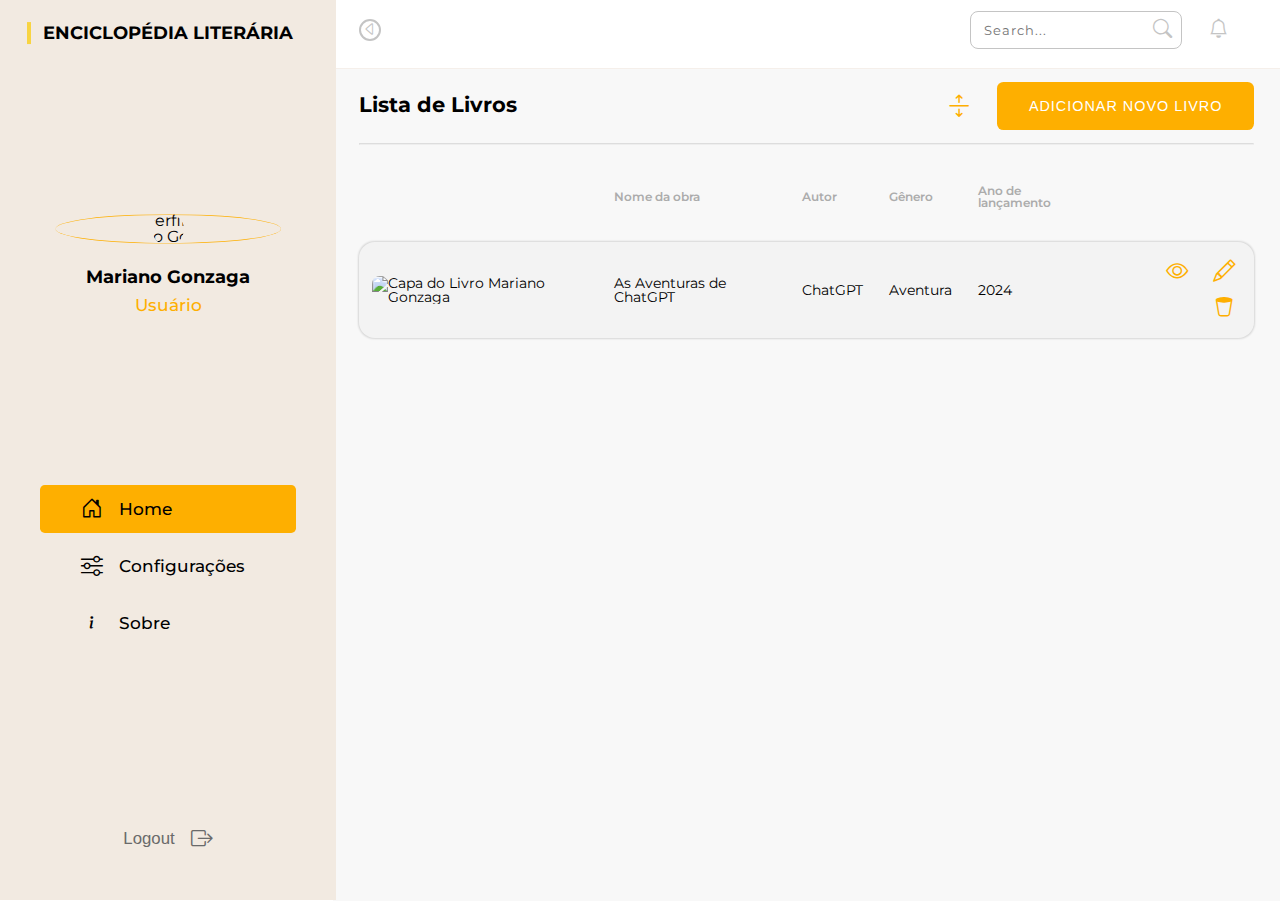
==== index.html @ db69aeaf "Update Index" ====
<!DOCTYPE html>
<html lang="en">

<head>
    <meta charset="UTF-8">
    <meta name="viewport" content="width=device-width, initial-scale=1.0">
    <title>Enciclopédia literária</title>
    <link rel="stylesheet" href="css/reset.css">
    <link rel="stylesheet" href="css/style.css">
    <link rel="stylesheet" href="https://cdn.jsdelivr.net/npm/bootstrap-icons@1.11.3/font/bootstrap-icons.min.css">
</head>

<body>
    <div class="container">
        <header>
            <button class="caret-left"><i class="bi bi-caret-left"></i></button>
            <form action="" class="form-search">
                <input type="search" name="search" id="search" placeholder="Search...">
                <button type="submit"><i class="bi bi-search"></i></button>
            </form>
            <button class="bell"><i class="bi bi-bell"></i></button>
        </header>
        <main>
            <div class="container">
                <h2>Lista de Livros</h2>
                <button><i class="bi bi-arrows-expand"></i></button>
                <button class="add-new-libre">Adicionar Novo Livro</button>
            </div>
            <hr>
            <table>
                <thead>
                    <tr>
                        <th></th>
                        <th>Nome da obra</th>
                        <th>Autor</th>
                        <th>Gênero</th>
                        <th>Ano de lançamento</th>
                        <th></th>
                    </tr>
                </thead>
                <tbody>
                    <tr>
                        <td>
                            <img src="https://images.pexels.com/photos/2379004/pexels-photo-2379004.jpeg?auto=compress&cs=tinysrgb&w=1260&h=750&dpr=2"
                            alt="Capa do Livro Mariano Gonzaga"></td>
                        <td>As Aventuras de ChatGPT</td>
                        <td>ChatGPT</td>
                        <td>Aventura</td>
                        <td>2024</td>
                        <td>
                            <div class="group-buttons">
                                <button class="view"><i class="bi bi-eye"></i></button>
                                <button class="edit"><i class="bi bi-pencil"></i></button>
                                <button class="delete"><i class="bi bi-trash2"></i></button>
                            </div>
                        </td>
                    </tr>
                </tbody>
            </table>
        </main>
    </div>
    <aside>
        <h1 class="logo">Enciclopédia literária</h1>
        <figure class="profile">
            <div class="container-img">
                <img src="https://images.pexels.com/photos/2379004/pexels-photo-2379004.jpeg?auto=compress&cs=tinysrgb&w=1260&h=750&dpr=2"
                    alt="Foto de Perfil do Usuário Mariano Gonzaga">
            </div>
            <figcaption>
                <h3>Mariano Gonzaga</h3>
                <p><strong>Usuário</strong></p>
            </figcaption>
        </figure>
        <nav>
            <ul class="navbar">
                <li class="nav-item">
                    <a href="#" class="nav-link active">
                        <i class="bi bi-house-door"></i>
                        <span>Home</span>
                    </a>
                </li>
                <li class="nav-item">
                    <a href="#" class="nav-link">
                        <i class="bi bi-sliders"></i>
                        <span>Configurações</span>
                    </a>
                </li>
                <li class="nav-item">
                    <a href="#" class="nav-link">
                        <i class="bi bi-info"></i>
                        <span>Sobre</span>
                    </a>
                </li>
            </ul>
        </nav>
        <button class="logout">
            <span>Logout</span>
            <i class="bi bi-box-arrow-right"></i>
        </button>
    </aside>
</body>

</html>
---- css/style.css ----
@import url('https://fonts.googleapis.com/css2?family=Montserrat:ital,wght@0,100..900;1,100..900&display=swap');

:root {
    --primary-color: #F2EAE1;
    --secondary-color: #FEAF00;
    --tertiary-color: #F8D442;
    --white-color: #fff;
    --text-color: #000000;
    --text-secondary-color: #C4C4C4;
    --text-tertiary-color: #ACACAC;
    --font-montserrat: "Montserrat", sans-serif;
}

body {
    font-family: var(--font-montserrat);
    user-select: none;
}

/* ASIDE */

aside {
    position: fixed;
    top: 0;
    left: 0;
    bottom: 0;
    display: flex;
    flex-direction: column;
    justify-content: space-between;
    align-items: center;
    background-color: var(--primary-color);
    max-width: 16rem;
    padding: 2.5rem;
    padding-top: 1.5rem;

}

aside .logo {
    position: relative;
    text-transform: uppercase;
    font-weight: bold;
    color: var(--text-color);
    font-size: 1.14rem;
}

aside .logo::before {
    content: "";
    position: absolute;
    top: 50%;
    left: -1rem;
    display: block;
    width: 0.25rem;
    height: 120%;
    background-color: var(--tertiary-color);
    transform: translateY(-50%);
}

aside .profile {
    display: flex;
    flex-direction: column;
    justify-content: space-between;
    align-items: center;
    text-align: center;
}

aside .profile img {
    clip-path: circle(); 
    object-fit: cover; 
    width: 10rem;  
    height: 10rem;
}

aside .profile .container-img {
    position: relative;
    cursor: pointer;
}

aside .profile .container-img::before {
    content: "";
    position: absolute;
    top: 50%;
    left: 50%;
    width: 110%;  
    height: 110%;  
    transform: translate(-50%, -50%) scale(80%);
    border-radius: 50%;
    border: 0.09375rem solid var(--secondary-color);
    border-left: none;
    border-right: none;
    transition: all .35s ease-in;
}

aside .profile .container-img::after {
    opacity: 0;
    content: "";
    position: absolute;
    top: 50%;
    left: 50%;
    width: 120%;  
    height: 120%;  
    transform: translate(-50%, -50%);
    border-radius: 50%;
    border: 3px solid var(--secondary-color);
    border-top: none;
    border-bottom: none;
    transition: all .41s ease-in;
}

aside .profile .container-img:hover::before { 
    transform: translate(-50%, -50%) rotate(-360deg) scale(100%);
}

aside .profile .container-img:hover::after { 
    opacity: 1;
    transform: translate(-50%, -50%) rotate(720deg) scale(113%);
}

aside .profile h3 {
    font-weight: bold;
    color: var(--text-color);
    font-size: 1.14rem;
    margin: 1.4rem 0 0.7rem 0;
}

aside .profile p strong {
    font-weight: 500;
    color: var(--secondary-color);    
    font-size: 1.05rem;
}

aside nav {
    width: 100%;
}

aside .navbar {
    display: flex;
    flex-direction: column;
    justify-content: space-between;      
    gap: 0.6rem;  
}

aside .navbar .nav-link {
    position: relative;
    display: flex;
    align-items: center;
    gap: 1rem;
    padding: 0.8rem 2.55rem;
    border-radius: 0.3rem;
    font-size: 1.05rem;
    text-decoration: none;
    color: var(--text-color);
    font-weight: 500;
    transition: all .3s ease-in;
}

aside .navbar .nav-link:hover, aside .navbar .nav-link.active {
    background-color: var(--secondary-color);
}

aside .navbar .nav-link:hover::after {    
    content: "";
    position: absolute;
    top: 50%;
    right: 0;
    width: 0.1rem;  
    height: 100%;  
    transform: translateY(-50%);
    border-radius: 0.8rem;
    background-color: var(--text-color);
}

aside .navbar .nav-link i {
    font-size: 1.35rem;
}

aside button.logout {
    background-color: transparent;
    display: flex;
    align-items: center;
    gap: 1rem;
    font-size: 1.05rem;
    color: #6a6a6a;
    font-weight: 500;
    border: none;    
    transition: all .3s;
    cursor: pointer;
    padding: 0.5rem 1rem;
}

aside button.logout:hover {  
    transform: scale();
    color: var(--text-color);
}

aside button.logout i {
    font-size: 1.35rem;
}

/* HEADER */

.container {
    margin-left: 20.84rem;
}

header {
    height: 3.75rem;
    display: flex;
    justify-content: flex-end;
    align-items: center;
    padding: 0 1.6rem;
    margin-bottom: 0.5rem;
}

header button {
    color: var(--text-secondary-color);
    background-color: transparent;
    font-weight: bold;
    font-size: 1.2rem;
    border: none;
    cursor: pointer;    
    transition: all .3s;
}

header button.caret-left {
    margin-right: auto;    
    font-size: 1rem;
    height: 1.375rem;
    width: 1.375rem;
    border-radius: 50%;
    display: flex;
    justify-content: center;
    align-items: center;
    border: 0.15rem solid var(--text-secondary-color);
}

header button.bell {
    margin: 0 1.3rem;
}

header button:hover {
    color: var(--text-color);
    border-color: var(--text-color);
}

header .form-search {
    position: relative;
}

header .form-search input {
    border: 0.05rem solid var(--text-secondary-color);
    color: var(--text-secondary-color);
    padding: 0.6rem 0.8rem;
    border-radius: 0.5rem;
    letter-spacing: 0.0625rem;
    font-family: var(--font-montserrat);
    outline: none;
    transition: all .3s;
}

header .form-search input:focus {
    box-shadow: #00000025 0 0 8px;
}

header .form-search button {
    position: absolute;
    top: 50%;
    right: 0.6rem;
    transform: translateY(-50%);
    background-color: var(--white-color);
    padding: 0;
    padding-left: 0.8rem;
}

/* MAIN */

main {
    background-color: #F8F8F8;    
    padding: 0 1.6rem;
    height: calc(100vh - 4.25rem);
    border-top: 0.0625rem #f2eae1a5 solid;
}

main .container {
    display: flex;
    justify-content: flex-end;
    align-items: center;
    margin: 0;
    padding: 0.8rem 0;
    gap: 1rem;
}

main h2 {
    font-size: 1.3rem;
    font-weight: bold;
    margin-right: auto;
}

main button {
    color: var(--secondary-color);    
    background-color: transparent;
    font-weight: bolder;
    font-size: 1.4rem;
    border: none;
    cursor: pointer;    
    transition: all .3s;
}

main button .bi-arrows-expand {
    height: 2rem;
    width: 2rem;    
    border-radius: 50%;
    display: flex;
    justify-content: center;
    align-items: center;    
    transition: all .2s ease-in;
}

main button.add-new-libre {
    font-weight: 500;
    color: var(--white-color);
    text-transform: uppercase;
    background-color: var(--secondary-color);
    letter-spacing: 0.0625rem;
    font-size: 0.9rem;
    padding: 1rem 2rem;
    border-radius: 0.4rem;    
}

main button.add-new-libre:hover {
    color: var(--text-color);    
}

main button .bi-arrows-expand:hover {
    color: var(--white-color);     
    background-color: var(--secondary-color);
}

main hr {
    border-color: #c4c4c430;
    margin-top: 0;
}

main table {
    width: 100%;
    text-align: left;
    border-collapse: separate;
    border-spacing: 0 1.25rem;
}

main table th, main table td {
    padding: 0.8rem;    
    vertical-align: middle;    
}

main table th {
    font-weight: 600;
    font-size: 0.75rem;
    color: var(--text-tertiary-color);
}

main table td {
    margin-bottom: 2rem;
    font-weight: normal;
    font-size: 0.875rem;
    color: var(--text-color);
    background-color: #d0d0d021;
}

main table tbody tr {
    position: relative;
    z-index: 0;

}

main table tbody tr::after {
    content: "";
    position: absolute;
    top: 0;
    left: 0;
    bottom: 0;
    right: 0;
    z-index: -1;
    border-radius: 1rem;
    background-color: transparent; 
    box-shadow: 0 0 2px 0.5px #00000022;
}

main table td:first-child {
    border-radius: 1rem 0 0 1rem;
}

main table td:last-child {
    border-radius: 0 1rem 1rem 0 ;
}

main table td img {
    width: 4.0625rem;
    object-fit: cover;  
    height: 3.4375rem;
    border-radius: 0.5rem;
}

main table .group-buttons {
    text-align: right;
}

main table .group-buttons button {
    cursor: pointer; 
    margin-left: 0.5rem;
    color: var(--secondary-color);
    background-color: transparent;
    font-weight: bolder;
    font-size: 1.4rem;
    border: none;    
    height: 2.2rem;
    width: 2.2rem;    
    border-radius: 50%;
}

main table .group-buttons button:hover {
    color: var(--white-color);     
    background-color: var(--secondary-color);
    box-shadow: 0 0 1px #00000032;
}
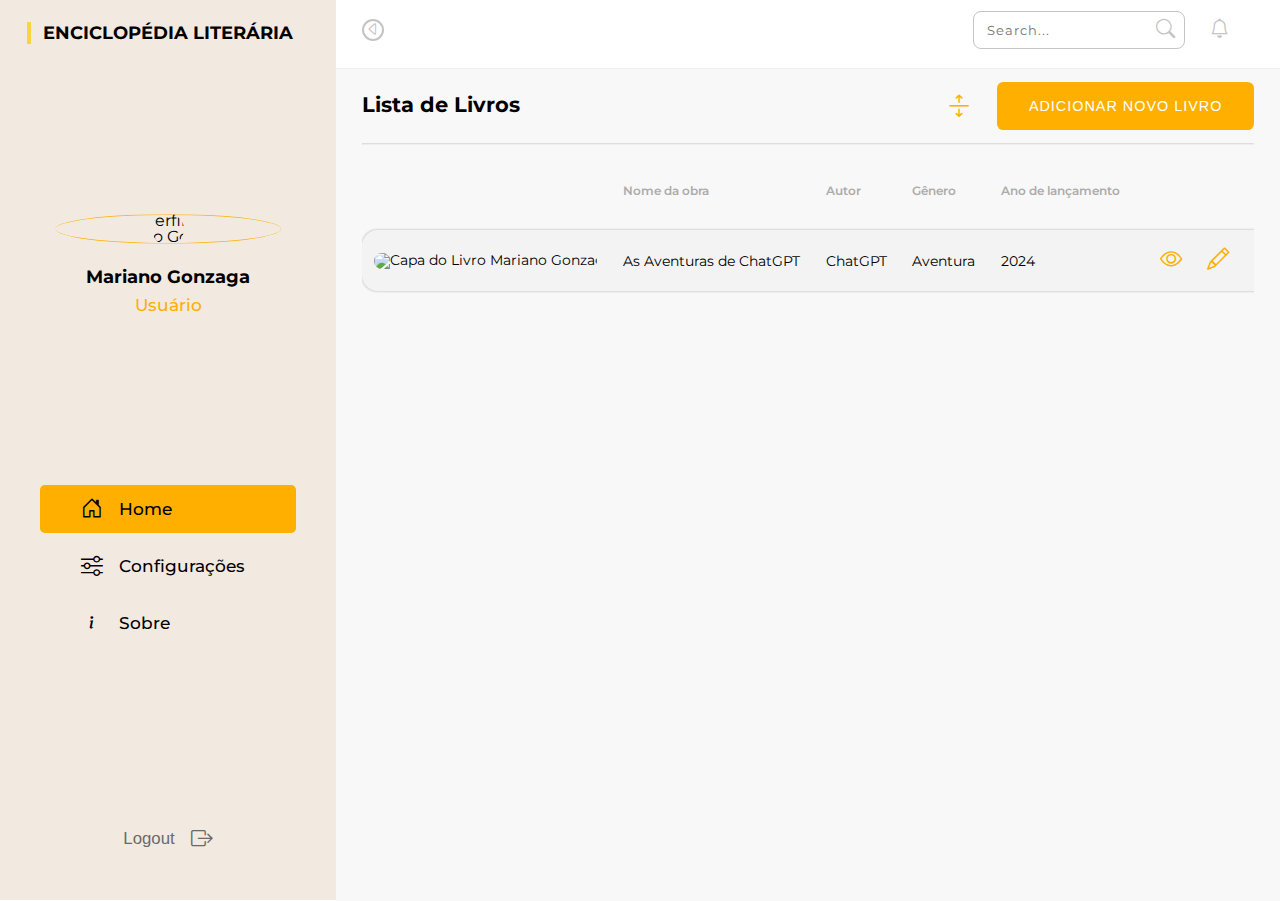
==== commit 6022768f: "Aprimoração do Design Responsivo" ====
--- a/index.html
+++ b/index.html
@@ -18,45 +18,52 @@
                 <input type="search" name="search" id="search" placeholder="Search...">
                 <button type="submit"><i class="bi bi-search"></i></button>
             </form>
-            <button class="bell"><i class="bi bi-bell"></i></button>
+            <div class="container-header-mobile">
+                <h2 class="logo">Enciclopédia literária</h2>
+                <button class="list"><i class="bi bi-list"></i></i></button>
+                <button class="bell"><i class="bi bi-bell"></i></button>
+            </div>
         </header>
         <main>
-            <div class="container">
+            <div class="container-main">
                 <h2>Lista de Livros</h2>
                 <button><i class="bi bi-arrows-expand"></i></button>
                 <button class="add-new-libre">Adicionar Novo Livro</button>
             </div>
             <hr>
-            <table>
-                <thead>
-                    <tr>
-                        <th></th>
-                        <th>Nome da obra</th>
-                        <th>Autor</th>
-                        <th>Gênero</th>
-                        <th>Ano de lançamento</th>
-                        <th></th>
-                    </tr>
-                </thead>
-                <tbody>
-                    <tr>
-                        <td>
-                            <img src="https://images.pexels.com/photos/2379004/pexels-photo-2379004.jpeg?auto=compress&cs=tinysrgb&w=1260&h=750&dpr=2"
-                            alt="Capa do Livro Mariano Gonzaga"></td>
-                        <td>As Aventuras de ChatGPT</td>
-                        <td>ChatGPT</td>
-                        <td>Aventura</td>
-                        <td>2024</td>
-                        <td>
-                            <div class="group-buttons">
-                                <button class="view"><i class="bi bi-eye"></i></button>
-                                <button class="edit"><i class="bi bi-pencil"></i></button>
-                                <button class="delete"><i class="bi bi-trash2"></i></button>
-                            </div>
-                        </td>
-                    </tr>
-                </tbody>
-            </table>
+            <div class="container-table">
+                <table>
+                    <thead>
+                        <tr>
+                            <th></th>
+                            <th>Nome da obra</th>
+                            <th>Autor</th>
+                            <th>Gênero</th>
+                            <th>Ano de lançamento</th>
+                            <th></th>
+                        </tr>
+                    </thead>
+                    <tbody>
+                        <tr>
+                            <td>
+                                <img src="https://images.pexels.com/photos/2379004/pexels-photo-2379004.jpeg?auto=compress&cs=tinysrgb&w=1260&h=750&dpr=2"
+                                alt="Capa do Livro Mariano Gonzaga">
+                            </td>
+                            <td>As Aventuras de ChatGPT</td>
+                            <td>ChatGPT</td>
+                            <td>Aventura</td>
+                            <td>2024</td>
+                            <td>
+                                <div class="group-buttons">
+                                    <button class="view"><i class="bi bi-eye"></i></button>
+                                    <button class="edit"><i class="bi bi-pencil"></i></button>
+                                    <button class="delete"><i class="bi bi-trash2"></i></button>
+                                </div>
+                            </td>
+                        </tr>
+                    </tbody>
+                </table>
+            </div>
         </main>
     </div>
     <aside>
@@ -98,6 +105,7 @@
             <i class="bi bi-box-arrow-right"></i>
         </button>
     </aside>
+    <script src="js/script.js"></script>
 </body>
 
 </html>--- a/css/style.css
+++ b/css/style.css
@@ -29,9 +29,9 @@
     align-items: center;
     background-color: var(--primary-color);
     max-width: 16rem;
+    width: 16rem;
     padding: 2.5rem;
     padding-top: 1.5rem;
-
 }
 
 aside .logo {
@@ -198,7 +198,7 @@
 /* HEADER */
 
 .container {
-    margin-left: 20.84rem;
+    margin-left: 21rem;
 }
 
 header {
@@ -208,6 +208,10 @@
     align-items: center;
     padding: 0 1.6rem;
     margin-bottom: 0.5rem;
+}
+
+header h2.logo {
+    display: none;
 }
 
 header button {
@@ -232,8 +236,12 @@
     border: 0.15rem solid var(--text-secondary-color);
 }
 
+header button.list {
+    display: none;
+}
+
 header button.bell {
-    margin: 0 1.3rem;
+    margin: 0 1.2rem;
 }
 
 header button:hover {
@@ -254,6 +262,7 @@
     font-family: var(--font-montserrat);
     outline: none;
     transition: all .3s;
+    width: 100%;
 }
 
 header .form-search input:focus {
@@ -279,7 +288,7 @@
     border-top: 0.0625rem #f2eae1a5 solid;
 }
 
-main .container {
+main .container-main {
     display: flex;
     justify-content: flex-end;
     align-items: center;
@@ -346,9 +355,15 @@
     border-spacing: 0 1.25rem;
 }
 
+main .container-table {
+    max-width: calc(100vw - 21rem);
+    overflow: auto;
+}
+
 main table th, main table td {
     padding: 0.8rem;    
     vertical-align: middle;    
+    white-space: nowrap;
 }
 
 main table th {
@@ -420,4 +435,165 @@
     color: var(--white-color);     
     background-color: var(--secondary-color);
     box-shadow: 0 0 1px #00000032;
+}
+
+@media only screen and (max-width: 1023px) {
+    aside {
+        max-width: 3.43rem;
+        width: 3.43rem;
+        padding: 1.7rem;
+    }
+    
+    aside .profile .container-img {
+        margin-top: 3.75rem;
+    }
+
+    aside .profile img {
+        width: 3.43rem;  
+        height: 3.43rem;
+    }
+
+    aside .profile figcaption {
+        display: none;
+    }
+
+    aside .logo, aside button.logout span, aside .navbar .nav-link span {
+        display: none;
+    }
+    
+    aside .navbar .nav-link {
+        padding: 0.8rem 1rem;
+        display: flex;
+        justify-content: center;
+        align-items: center;
+    }
+
+    .container {
+        margin-left: 6.83rem;
+    }
+
+    main .container-table {
+        max-width: calc(100vw - 6.83rem);
+        overflow: auto;
+    }
+
+    main table th {
+        padding: 0.4rem 0.8rem;    
+    }
+}
+
+@media only screen and (max-width: 660px) {
+    aside {
+        display: none;
+    }
+
+    .container {
+        margin-left: 0;
+    }
+    
+    main .container-table {
+        max-width: 100vw;
+        overflow: auto;
+    }
+
+    header button.list {
+        display: inline-block;
+        margin-left: 1.2rem;
+    }
+    /* BUTTON DO HAMBURGUER */
+}
+
+@media only screen and (max-width: 550px) {
+    header {
+        flex-direction: column-reverse;
+        margin: 1.6rem 0 2.2rem 0;
+        gap: 1.08rem;
+    }
+
+    header .container-header-mobile {
+        display: flex;
+        justify-content: flex-start;
+        align-items: center;
+        gap: 0.1rem;
+        width: 100%;
+    }
+
+    header h2.logo {
+        display: block;
+        text-transform: uppercase;
+        font-weight: 600;
+        color: var(--text-color);
+        font-size: 1.08rem;
+        letter-spacing: -1.2px;
+        margin-right: auto;
+    }
+    
+    header button {
+        font-size: 1.5rem;
+    }
+    
+    header button.bell {
+        margin: 0;
+    }
+
+    header button.caret-left {
+        display: none;
+    }
+
+    header .form-search {
+        width: 100%;
+    }
+
+    header .form-search input {
+        padding: 0.8rem;
+    }
+
+    main h2 {
+        display: none;
+    }
+
+    main .container-main {
+        justify-content: space-between;
+        gap: 0;
+    }
+
+    main button .bi-arrows-expand {
+        margin-left: 1rem;
+    }
+
+    main button.add-new-libre {
+        font-weight: 500;
+        color: var(--white-color);
+        text-transform: uppercase;
+        background-color: var(--secondary-color);
+        letter-spacing: 0.0625rem;
+        font-size: 0.7rem;
+        padding: 0.9rem 2rem;
+        border-radius: 0.4rem;    
+    }
+
+    main hr {
+        margin-bottom: 0;
+    }
+
+    main table th {
+        padding: 0 0.8rem;    
+    }
+
+    main table th:nth-child(n+3):nth-child(-n+5), main table td:nth-child(n+3):nth-child(-n+5) {
+        display: none;    
+    }
+
+    main table td {
+        font-size: 0.8rem;
+    }
+    
+    main table td img {
+        width: 3.6rem;
+        height: 3.06rem;
+    } 
+
+    main table .group-buttons button {
+        font-size: 1.2rem;
+    } 
 }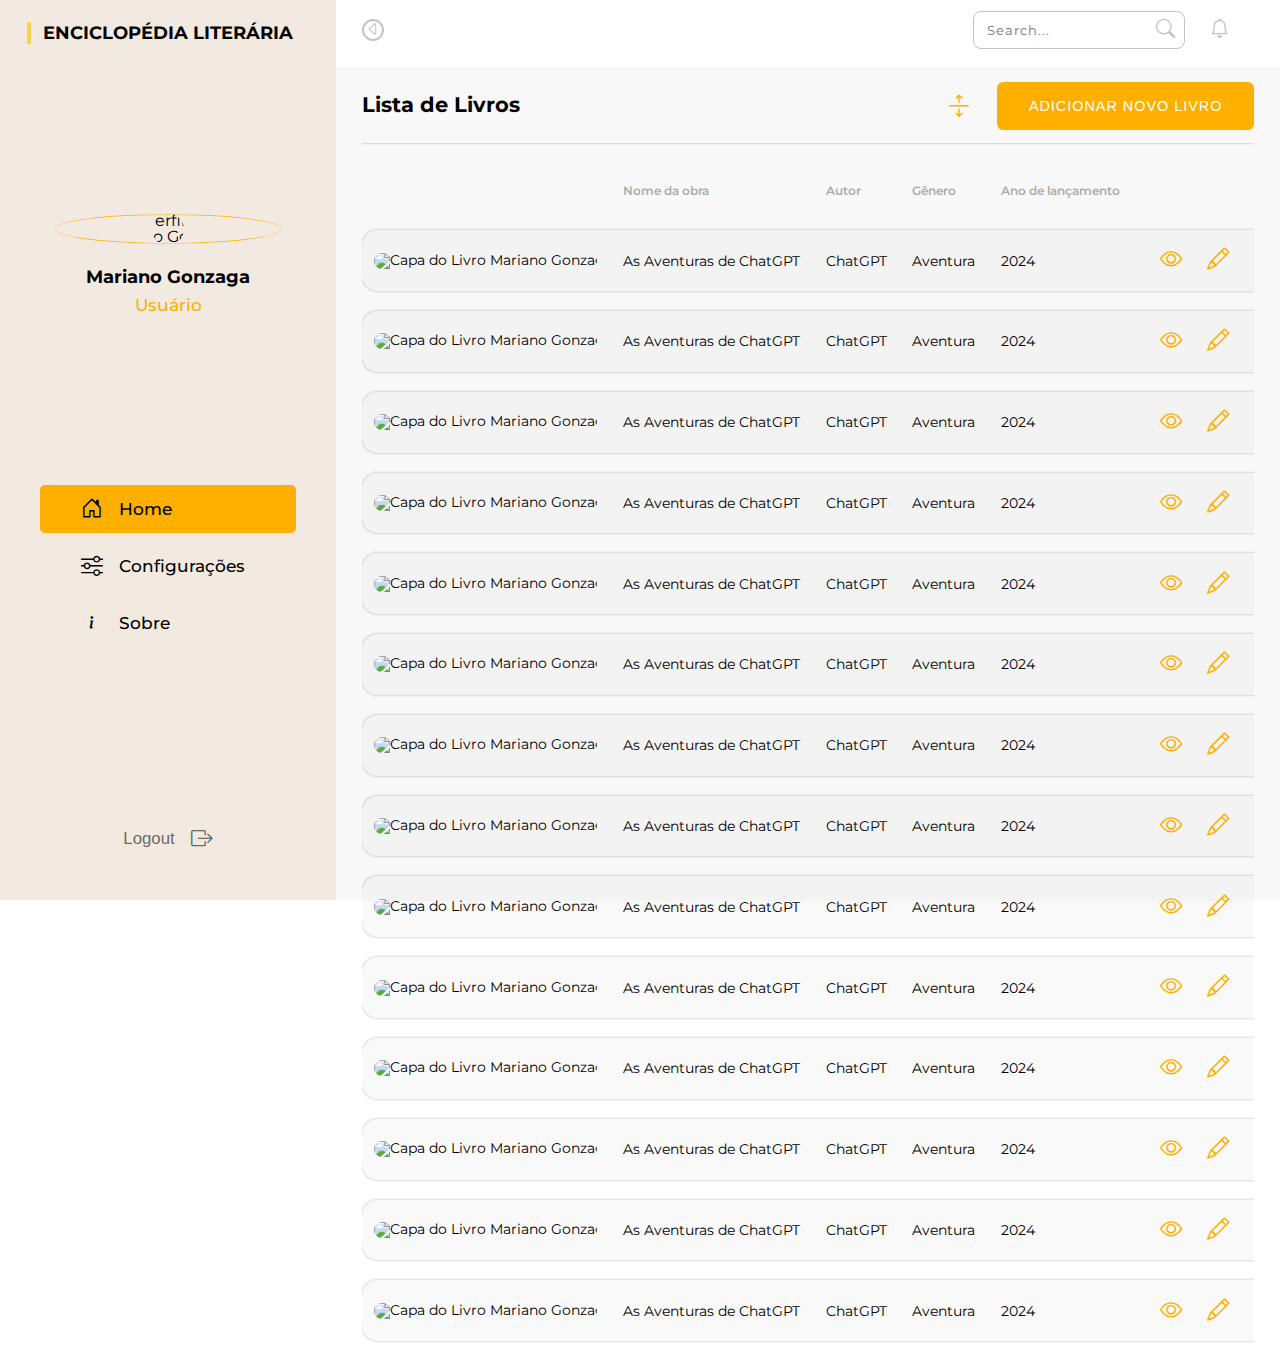
==== commit 394a37ea: "Atualização do Design Responsivo" ====
--- a/index.html
+++ b/index.html
@@ -44,6 +44,227 @@
                         </tr>
                     </thead>
                     <tbody>
+                        <tr>
+                            <td>
+                                <img src="https://images.pexels.com/photos/2379004/pexels-photo-2379004.jpeg?auto=compress&cs=tinysrgb&w=1260&h=750&dpr=2"
+                                alt="Capa do Livro Mariano Gonzaga">
+                            </td>
+                            <td>As Aventuras de ChatGPT</td>
+                            <td>ChatGPT</td>
+                            <td>Aventura</td>
+                            <td>2024</td>
+                            <td>
+                                <div class="group-buttons">
+                                    <button class="view"><i class="bi bi-eye"></i></button>
+                                    <button class="edit"><i class="bi bi-pencil"></i></button>
+                                    <button class="delete"><i class="bi bi-trash2"></i></button>
+                                </div>
+                            </td>
+                        </tr>
+                        <tr>
+                            <td>
+                                <img src="https://images.pexels.com/photos/2379004/pexels-photo-2379004.jpeg?auto=compress&cs=tinysrgb&w=1260&h=750&dpr=2"
+                                alt="Capa do Livro Mariano Gonzaga">
+                            </td>
+                            <td>As Aventuras de ChatGPT</td>
+                            <td>ChatGPT</td>
+                            <td>Aventura</td>
+                            <td>2024</td>
+                            <td>
+                                <div class="group-buttons">
+                                    <button class="view"><i class="bi bi-eye"></i></button>
+                                    <button class="edit"><i class="bi bi-pencil"></i></button>
+                                    <button class="delete"><i class="bi bi-trash2"></i></button>
+                                </div>
+                            </td>
+                        </tr>
+                        <tr>
+                            <td>
+                                <img src="https://images.pexels.com/photos/2379004/pexels-photo-2379004.jpeg?auto=compress&cs=tinysrgb&w=1260&h=750&dpr=2"
+                                alt="Capa do Livro Mariano Gonzaga">
+                            </td>
+                            <td>As Aventuras de ChatGPT</td>
+                            <td>ChatGPT</td>
+                            <td>Aventura</td>
+                            <td>2024</td>
+                            <td>
+                                <div class="group-buttons">
+                                    <button class="view"><i class="bi bi-eye"></i></button>
+                                    <button class="edit"><i class="bi bi-pencil"></i></button>
+                                    <button class="delete"><i class="bi bi-trash2"></i></button>
+                                </div>
+                            </td>
+                        </tr>
+                        <tr>
+                            <td>
+                                <img src="https://images.pexels.com/photos/2379004/pexels-photo-2379004.jpeg?auto=compress&cs=tinysrgb&w=1260&h=750&dpr=2"
+                                alt="Capa do Livro Mariano Gonzaga">
+                            </td>
+                            <td>As Aventuras de ChatGPT</td>
+                            <td>ChatGPT</td>
+                            <td>Aventura</td>
+                            <td>2024</td>
+                            <td>
+                                <div class="group-buttons">
+                                    <button class="view"><i class="bi bi-eye"></i></button>
+                                    <button class="edit"><i class="bi bi-pencil"></i></button>
+                                    <button class="delete"><i class="bi bi-trash2"></i></button>
+                                </div>
+                            </td>
+                        </tr>
+                        <tr>
+                            <td>
+                                <img src="https://images.pexels.com/photos/2379004/pexels-photo-2379004.jpeg?auto=compress&cs=tinysrgb&w=1260&h=750&dpr=2"
+                                alt="Capa do Livro Mariano Gonzaga">
+                            </td>
+                            <td>As Aventuras de ChatGPT</td>
+                            <td>ChatGPT</td>
+                            <td>Aventura</td>
+                            <td>2024</td>
+                            <td>
+                                <div class="group-buttons">
+                                    <button class="view"><i class="bi bi-eye"></i></button>
+                                    <button class="edit"><i class="bi bi-pencil"></i></button>
+                                    <button class="delete"><i class="bi bi-trash2"></i></button>
+                                </div>
+                            </td>
+                        </tr>
+                        <tr>
+                            <td>
+                                <img src="https://images.pexels.com/photos/2379004/pexels-photo-2379004.jpeg?auto=compress&cs=tinysrgb&w=1260&h=750&dpr=2"
+                                alt="Capa do Livro Mariano Gonzaga">
+                            </td>
+                            <td>As Aventuras de ChatGPT</td>
+                            <td>ChatGPT</td>
+                            <td>Aventura</td>
+                            <td>2024</td>
+                            <td>
+                                <div class="group-buttons">
+                                    <button class="view"><i class="bi bi-eye"></i></button>
+                                    <button class="edit"><i class="bi bi-pencil"></i></button>
+                                    <button class="delete"><i class="bi bi-trash2"></i></button>
+                                </div>
+                            </td>
+                        </tr>
+                        <tr>
+                            <td>
+                                <img src="https://images.pexels.com/photos/2379004/pexels-photo-2379004.jpeg?auto=compress&cs=tinysrgb&w=1260&h=750&dpr=2"
+                                alt="Capa do Livro Mariano Gonzaga">
+                            </td>
+                            <td>As Aventuras de ChatGPT</td>
+                            <td>ChatGPT</td>
+                            <td>Aventura</td>
+                            <td>2024</td>
+                            <td>
+                                <div class="group-buttons">
+                                    <button class="view"><i class="bi bi-eye"></i></button>
+                                    <button class="edit"><i class="bi bi-pencil"></i></button>
+                                    <button class="delete"><i class="bi bi-trash2"></i></button>
+                                </div>
+                            </td>
+                        </tr>
+                        <tr>
+                            <td>
+                                <img src="https://images.pexels.com/photos/2379004/pexels-photo-2379004.jpeg?auto=compress&cs=tinysrgb&w=1260&h=750&dpr=2"
+                                alt="Capa do Livro Mariano Gonzaga">
+                            </td>
+                            <td>As Aventuras de ChatGPT</td>
+                            <td>ChatGPT</td>
+                            <td>Aventura</td>
+                            <td>2024</td>
+                            <td>
+                                <div class="group-buttons">
+                                    <button class="view"><i class="bi bi-eye"></i></button>
+                                    <button class="edit"><i class="bi bi-pencil"></i></button>
+                                    <button class="delete"><i class="bi bi-trash2"></i></button>
+                                </div>
+                            </td>
+                        </tr>
+                        <tr>
+                            <td>
+                                <img src="https://images.pexels.com/photos/2379004/pexels-photo-2379004.jpeg?auto=compress&cs=tinysrgb&w=1260&h=750&dpr=2"
+                                alt="Capa do Livro Mariano Gonzaga">
+                            </td>
+                            <td>As Aventuras de ChatGPT</td>
+                            <td>ChatGPT</td>
+                            <td>Aventura</td>
+                            <td>2024</td>
+                            <td>
+                                <div class="group-buttons">
+                                    <button class="view"><i class="bi bi-eye"></i></button>
+                                    <button class="edit"><i class="bi bi-pencil"></i></button>
+                                    <button class="delete"><i class="bi bi-trash2"></i></button>
+                                </div>
+                            </td>
+                        </tr>
+                        <tr>
+                            <td>
+                                <img src="https://images.pexels.com/photos/2379004/pexels-photo-2379004.jpeg?auto=compress&cs=tinysrgb&w=1260&h=750&dpr=2"
+                                alt="Capa do Livro Mariano Gonzaga">
+                            </td>
+                            <td>As Aventuras de ChatGPT</td>
+                            <td>ChatGPT</td>
+                            <td>Aventura</td>
+                            <td>2024</td>
+                            <td>
+                                <div class="group-buttons">
+                                    <button class="view"><i class="bi bi-eye"></i></button>
+                                    <button class="edit"><i class="bi bi-pencil"></i></button>
+                                    <button class="delete"><i class="bi bi-trash2"></i></button>
+                                </div>
+                            </td>
+                        </tr>
+                        <tr>
+                            <td>
+                                <img src="https://images.pexels.com/photos/2379004/pexels-photo-2379004.jpeg?auto=compress&cs=tinysrgb&w=1260&h=750&dpr=2"
+                                alt="Capa do Livro Mariano Gonzaga">
+                            </td>
+                            <td>As Aventuras de ChatGPT</td>
+                            <td>ChatGPT</td>
+                            <td>Aventura</td>
+                            <td>2024</td>
+                            <td>
+                                <div class="group-buttons">
+                                    <button class="view"><i class="bi bi-eye"></i></button>
+                                    <button class="edit"><i class="bi bi-pencil"></i></button>
+                                    <button class="delete"><i class="bi bi-trash2"></i></button>
+                                </div>
+                            </td>
+                        </tr>
+                        <tr>
+                            <td>
+                                <img src="https://images.pexels.com/photos/2379004/pexels-photo-2379004.jpeg?auto=compress&cs=tinysrgb&w=1260&h=750&dpr=2"
+                                alt="Capa do Livro Mariano Gonzaga">
+                            </td>
+                            <td>As Aventuras de ChatGPT</td>
+                            <td>ChatGPT</td>
+                            <td>Aventura</td>
+                            <td>2024</td>
+                            <td>
+                                <div class="group-buttons">
+                                    <button class="view"><i class="bi bi-eye"></i></button>
+                                    <button class="edit"><i class="bi bi-pencil"></i></button>
+                                    <button class="delete"><i class="bi bi-trash2"></i></button>
+                                </div>
+                            </td>
+                        </tr>
+                        <tr>
+                            <td>
+                                <img src="https://images.pexels.com/photos/2379004/pexels-photo-2379004.jpeg?auto=compress&cs=tinysrgb&w=1260&h=750&dpr=2"
+                                alt="Capa do Livro Mariano Gonzaga">
+                            </td>
+                            <td>As Aventuras de ChatGPT</td>
+                            <td>ChatGPT</td>
+                            <td>Aventura</td>
+                            <td>2024</td>
+                            <td>
+                                <div class="group-buttons">
+                                    <button class="view"><i class="bi bi-eye"></i></button>
+                                    <button class="edit"><i class="bi bi-pencil"></i></button>
+                                    <button class="delete"><i class="bi bi-trash2"></i></button>
+                                </div>
+                            </td>
+                        </tr>
                         <tr>
                             <td>
                                 <img src="https://images.pexels.com/photos/2379004/pexels-photo-2379004.jpeg?auto=compress&cs=tinysrgb&w=1260&h=750&dpr=2"
--- a/css/style.css
+++ b/css/style.css
@@ -484,7 +484,7 @@
 
 @media only screen and (max-width: 660px) {
     aside {
-        display: none;
+        display: none; 
     }
 
     .container {
@@ -500,7 +500,44 @@
         display: inline-block;
         margin-left: 1.2rem;
     }
-    /* BUTTON DO HAMBURGUER */
+
+    aside.active {
+        display: flex;
+        position: absolute;
+        top: 0;
+        bottom: 0;
+        left: 0;
+        animation: surgirAside 0.3s ease-in-out forwards;
+    }
+
+    aside.reverse {
+        display: flex;
+        position: absolute;
+        top: 0;
+        bottom: 0;
+        left: 0;
+        animation: surgirAsideReverse 0.3s ease-in-out forwards;
+    }
+    
+    @keyframes surgirAside {
+        0% {
+            transform: translateX(-6.83rem);
+        }
+        100% {
+            transform: translateX(0);
+        }
+    }
+    
+    
+    @keyframes surgirAsideReverse {
+        0% {
+            transform: translateX(0);
+        }
+        100% {
+            transform: translateX(-6.83rem);
+        }
+    }
+    
 }
 
 @media only screen and (max-width: 550px) {
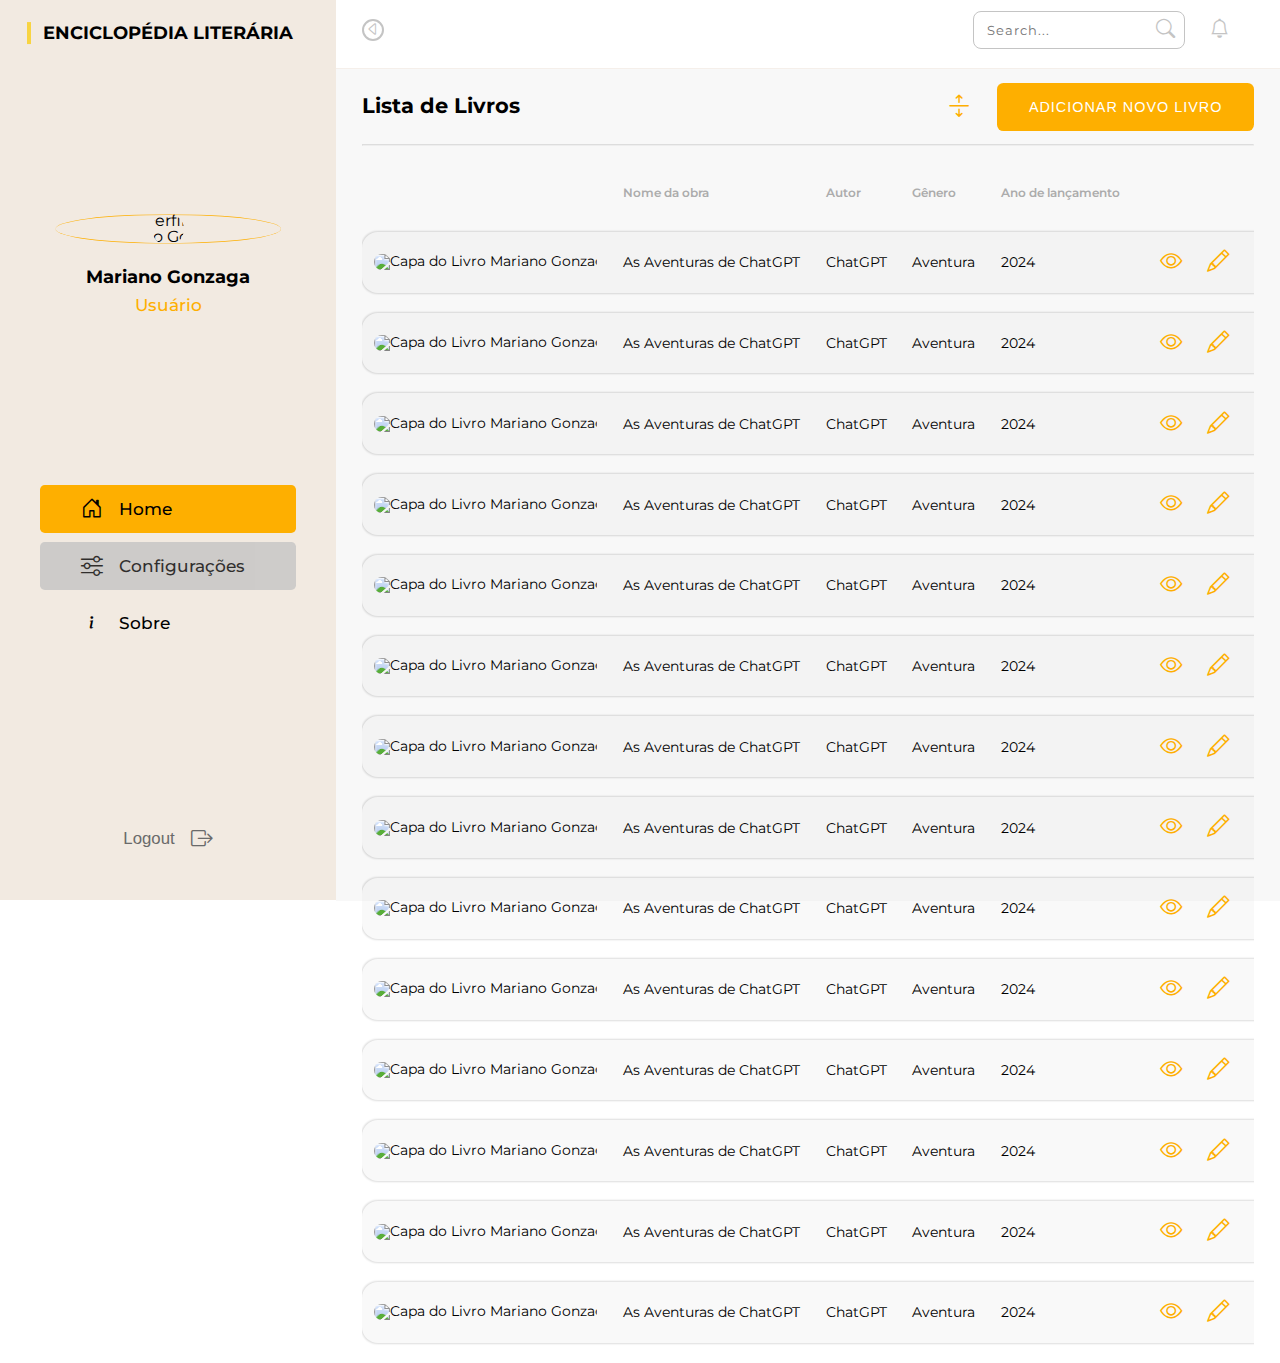
==== commit bb2d3dd4: "Criação da pagina Sobre e estruturação de designs" ====
--- a/index.html
+++ b/index.html
@@ -5,8 +5,13 @@
     <meta charset="UTF-8">
     <meta name="viewport" content="width=device-width, initial-scale=1.0">
     <title>Enciclopédia literária</title>
+    <link rel="shortcut icon" href="img/favicon.ico" type="image/x-icon">
     <link rel="stylesheet" href="css/reset.css">
-    <link rel="stylesheet" href="css/style.css">
+    <link rel="stylesheet" href="css/variaveis-body.css">
+    <link rel="stylesheet" href="css/aside.css">
+    <link rel="stylesheet" href="css/header.css">
+    <link rel="stylesheet" href="css/main-home.css">
+    <link rel="stylesheet" href="css/medias-querys.css">
     <link rel="stylesheet" href="https://cdn.jsdelivr.net/npm/bootstrap-icons@1.11.3/font/bootstrap-icons.min.css">
 </head>
 
@@ -308,13 +313,13 @@
                     </a>
                 </li>
                 <li class="nav-item">
-                    <a href="#" class="nav-link">
+                    <a href="#" class="nav-link disabled" title="Elemento ainda em desenvolvimento">
                         <i class="bi bi-sliders"></i>
                         <span>Configurações</span>
                     </a>
                 </li>
                 <li class="nav-item">
-                    <a href="#" class="nav-link">
+                    <a href="pages/sobre.html" class="nav-link">
                         <i class="bi bi-info"></i>
                         <span>Sobre</span>
                     </a>
--- a/css/variaveis-body.css
+++ b/css/variaveis-body.css
@@ -0,0 +1,17 @@
+@import url('https://fonts.googleapis.com/css2?family=Montserrat:ital,wght@0,100..900;1,100..900&display=swap');
+
+:root {
+    --primary-color: #F2EAE1;
+    --secondary-color: #FEAF00;
+    --tertiary-color: #F8D442;
+    --white-color: #fff;
+    --text-color: #000000;
+    --text-secondary-color: #C4C4C4;
+    --text-tertiary-color: #ACACAC;
+    --font-montserrat: "Montserrat", sans-serif;
+}
+
+body {
+    font-family: var(--font-montserrat);
+    user-select: none;
+}--- a/css/aside.css
+++ b/css/aside.css
@@ -0,0 +1,182 @@
+aside {
+    position: fixed;
+    top: 0;
+    left: 0;
+    bottom: 0;
+    display: flex;
+    flex-direction: column;
+    justify-content: space-between;
+    align-items: center;
+    background-color: var(--primary-color);
+    max-width: 16rem;
+    width: 16rem;
+    padding: 2.5rem;
+    padding-top: 1.5rem;
+}
+
+aside .logo {
+    position: relative;
+    text-transform: uppercase;
+    font-weight: bold;
+    color: var(--text-color);
+    font-size: 1.14rem;
+}
+
+aside .logo::before {
+    content: "";
+    position: absolute;
+    top: 50%;
+    left: -1rem;
+    display: block;
+    width: 0.25rem;
+    height: 120%;
+    background-color: var(--tertiary-color);
+    transform: translateY(-50%);
+}
+
+aside .profile {
+    display: flex;
+    flex-direction: column;
+    justify-content: space-between;
+    align-items: center;
+    text-align: center;
+}
+
+aside .profile img {
+    clip-path: circle(); 
+    object-fit: cover; 
+    width: 10rem;  
+    height: 10rem;
+}
+
+aside .profile .container-img {
+    position: relative;
+    cursor: pointer;
+}
+
+aside .profile .container-img::before {
+    content: "";
+    position: absolute;
+    top: 50%;
+    left: 50%;
+    width: 110%;  
+    height: 110%;  
+    transform: translate(-50%, -50%) scale(80%);
+    border-radius: 50%;
+    border: 0.09375rem solid var(--secondary-color);
+    border-left: none;
+    border-right: none;
+    transition: all .35s ease-in;
+}
+
+aside .profile .container-img::after {
+    opacity: 0;
+    content: "";
+    position: absolute;
+    top: 50%;
+    left: 50%;
+    width: 120%;  
+    height: 120%;  
+    transform: translate(-50%, -50%);
+    border-radius: 50%;
+    border: 3px solid var(--secondary-color);
+    border-top: none;
+    border-bottom: none;
+    transition: all .41s ease-in;
+}
+
+aside .profile .container-img:hover::before { 
+    transform: translate(-50%, -50%) rotate(-360deg) scale(100%);
+}
+
+aside .profile .container-img:hover::after { 
+    opacity: 1;
+    transform: translate(-50%, -50%) rotate(720deg) scale(113%);
+}
+
+aside .profile h3 {
+    font-weight: bold;
+    color: var(--text-color);
+    font-size: 1.14rem;
+    margin: 1.4rem 0 0.7rem 0;
+}
+
+aside .profile p strong {
+    font-weight: 500;
+    color: var(--secondary-color);    
+    font-size: 1.05rem;
+}
+
+aside nav {
+    width: 100%;
+}
+
+aside .navbar {
+    display: flex;
+    flex-direction: column;
+    justify-content: space-between;      
+    gap: 0.6rem;  
+}
+
+aside .navbar .nav-link {
+    position: relative;
+    display: flex;
+    align-items: center;
+    gap: 1rem;
+    padding: 0.8rem 2.55rem;
+    border-radius: 0.3rem;
+    font-size: 1.05rem;
+    text-decoration: none;
+    color: var(--text-color);
+    font-weight: 500;
+    transition: all .3s ease-in;
+}
+
+aside .navbar .nav-link.disabled {
+    cursor: not-allowed;
+    background-color: var(--text-secondary-color);
+    opacity: 0.8;
+}
+
+aside .navbar .nav-link:not(.disabled):hover, aside .navbar .nav-link.active {
+    background-color: var(--secondary-color);
+}
+
+aside .navbar .nav-link:not(.disabled):hover::after {    
+    content: "";
+    position: absolute;
+    top: 50%;
+    right: 0;
+    width: 0.1rem;  
+    height: 100%;  
+    transform: translateY(-50%);
+    border-radius: 0.8rem;
+    background-color: var(--text-color);
+}
+
+aside .navbar .nav-link i {
+    font-size: 1.35rem;
+}
+
+aside button.logout {
+    background-color: transparent;
+    display: flex;
+    align-items: center;
+    gap: 1rem;
+    font-size: 1.05rem;
+    color: #6a6a6a;
+    font-weight: 500;
+    border: none;    
+    transition: all .3s;
+    cursor: pointer;
+    padding: 0.5rem 1rem;
+}
+
+aside button.logout:hover {  
+    transform: scale();
+    color: var(--text-color);
+}
+
+aside button.logout i {
+    font-size: 1.35rem;
+}--- a/css/header.css
+++ b/css/header.css
@@ -0,0 +1,82 @@
+.container {
+    margin-left: 21rem;
+}
+
+header {
+    height: 3.75rem;
+    display: flex;
+    justify-content: flex-end;
+    align-items: center;
+    padding: 0 1.6rem;
+    margin-bottom: 0.5rem;
+}
+
+header h2.logo {
+    display: none;
+}
+
+header button {
+    color: var(--text-secondary-color);
+    background-color: transparent;
+    font-weight: bold;
+    font-size: 1.2rem;
+    border: none;
+    cursor: pointer;    
+    transition: all .3s;
+}
+
+header button.caret-left {
+    margin-right: auto;    
+    font-size: 1rem;
+    height: 1.375rem;
+    width: 1.375rem;
+    border-radius: 50%;
+    display: flex;
+    justify-content: center;
+    align-items: center;
+    border: 0.15rem solid var(--text-secondary-color);
+}
+
+header button.list {
+    display: none;
+}
+
+header button.bell {
+    margin: 0 1.2rem;
+}
+
+header button:hover {
+    color: var(--text-color);
+    border-color: var(--text-color);
+}
+
+header .form-search {
+    position: relative;
+}
+
+header .form-search input {
+    border: 0.05rem solid var(--text-secondary-color);
+    color: var(--text-secondary-color);
+    padding: 0.6rem 0.8rem;
+    border-radius: 0.5rem;
+    letter-spacing: 0.0625rem;
+    font-family: var(--font-montserrat);
+    outline: none;
+    transition: all .3s;
+    width: 100%;
+}
+
+header .form-search input:focus {
+    color: var(--text-color);
+    box-shadow: #00000025 0 0 8px;
+}
+
+header .form-search button {
+    position: absolute;
+    top: 50%;
+    right: 0.6rem;
+    transform: translateY(-50%);
+    background-color: var(--white-color);
+    padding: 0;
+    padding-left: 0.8rem;
+}--- a/css/main-home.css
+++ b/css/main-home.css
@@ -0,0 +1,157 @@
+main {
+    background-color: #F8F8F8;    
+    padding: 0 1.6rem;
+    height: calc(100vh - 4.25rem);
+    border-top: 0.0625rem #f2eae1a5 solid;
+}
+
+main .container-main {
+    display: flex;
+    justify-content: flex-end;
+    align-items: center;
+    margin: 0;
+    padding: 0.8rem 0;
+    gap: 1rem;
+    max-height: 3.1rem;
+    height: 3.1rem;
+}
+
+main h2 {
+    font-size: 1.3rem;
+    font-weight: bold;
+    margin-right: auto;
+}
+
+main button {
+    color: var(--secondary-color);    
+    background-color: transparent;
+    font-weight: bolder;
+    font-size: 1.4rem;
+    border: none;
+    cursor: pointer;    
+    transition: all .3s;
+}
+
+main button .bi-arrows-expand {
+    height: 2rem;
+    width: 2rem;    
+    border-radius: 50%;
+    display: flex;
+    justify-content: center;
+    align-items: center;    
+    transition: all .2s ease-in;
+}
+
+main button.add-new-libre {
+    font-weight: 500;
+    color: var(--white-color);
+    text-transform: uppercase;
+    background-color: var(--secondary-color);
+    letter-spacing: 0.0625rem;
+    font-size: 0.9rem;
+    padding: 1rem 2rem;
+    border-radius: 0.4rem;    
+}
+
+main button.add-new-libre:hover {
+    color: var(--text-color);    
+}
+
+main button .bi-arrows-expand:hover {
+    color: var(--white-color);     
+    background-color: var(--secondary-color);
+}
+
+main hr {
+    border-color: #c4c4c430;
+    margin-top: 0;
+}
+
+main table {
+    width: 100%;
+    text-align: left;
+    border-collapse: separate;
+    border-spacing: 0 1.25rem;
+}
+
+main .container-table {
+    max-width: calc(100vw - 21rem);
+    overflow: auto;
+}
+
+main table th, main table td {
+    padding: 0.8rem;    
+    vertical-align: middle;    
+    white-space: nowrap;
+}
+
+main table th {
+    font-weight: 600;
+    font-size: 0.75rem;
+    color: var(--text-tertiary-color);
+}
+
+main table td {
+    margin-bottom: 2rem;
+    font-weight: normal;
+    font-size: 0.875rem;
+    color: var(--text-color);
+    background-color: #d0d0d021;
+}
+
+main table tbody tr {
+    position: relative;
+    z-index: 0;
+
+}
+
+main table tbody tr::after {
+    content: "";
+    position: absolute;
+    top: 0;
+    left: 0;
+    bottom: 0;
+    right: 0;
+    z-index: -1;
+    border-radius: 1rem;
+    background-color: transparent; 
+    box-shadow: 0 0 2px 0.5px #00000022;
+}
+
+main table td:first-child {
+    border-radius: 1rem 0 0 1rem;
+}
+
+main table td:last-child {
+    border-radius: 0 1rem 1rem 0 ;
+}
+
+main table td img {
+    width: 4.0625rem;
+    object-fit: cover;  
+    height: 3.4375rem;
+    border-radius: 0.5rem;
+}
+
+main table .group-buttons {
+    text-align: right;
+}
+
+main table .group-buttons button {
+    cursor: pointer; 
+    margin-left: 0.5rem;
+    color: var(--secondary-color);
+    background-color: transparent;
+    font-weight: bolder;
+    font-size: 1.4rem;
+    border: none;    
+    height: 2.2rem;
+    width: 2.2rem;    
+    border-radius: 50%;
+}
+
+main table .group-buttons button:hover {
+    color: var(--white-color);     
+    background-color: var(--secondary-color);
+    box-shadow: 0 0 1px #00000032;
+}--- a/css/medias-querys.css
+++ b/css/medias-querys.css
@@ -0,0 +1,197 @@
+@media only screen and (max-width: 1023px) {
+    aside {
+        max-width: 3.43rem;
+        width: 3.43rem;
+        padding: 1.7rem;
+    }
+    
+    aside .profile .container-img {
+        margin-top: 3.75rem;
+    }
+
+    aside .profile img {
+        width: 3.43rem;  
+        height: 3.43rem;
+    }
+
+    aside .profile figcaption {
+        display: none;
+    }
+
+    aside .logo, aside button.logout span, aside .navbar .nav-link span {
+        display: none;
+    }
+    
+    aside .navbar .nav-link {
+        padding: 0.8rem 1rem;
+        display: flex;
+        justify-content: center;
+        align-items: center;
+    }
+
+    .container {
+        margin-left: 6.83rem;
+    }
+
+    main .container-table {
+        max-width: calc(100vw - 6.83rem);
+        overflow: auto;
+    }
+
+    main table th {
+        padding: 0.4rem 0.8rem;    
+    }
+}
+
+@media only screen and (max-width: 660px) {
+    aside {
+        display: none; 
+    }
+
+    .container {
+        margin-left: 0;
+    }
+    
+    main .container-table {
+        max-width: 100vw;
+        overflow: auto;
+    }
+
+    header button.list {
+        display: inline-block;
+        margin-left: 1.2rem;
+    }
+
+    aside.active {
+        display: flex;
+        position: absolute;
+        top: 0;
+        bottom: 0;
+        left: 0;
+        animation: surgirAside 0.3s ease-in-out forwards;
+    }
+
+    aside.reverse {
+        display: flex;
+        position: absolute;
+        top: 0;
+        bottom: 0;
+        left: 0;
+        animation: surgirAsideReverse 0.3s ease-in-out forwards;
+    }
+    
+    @keyframes surgirAside {
+        0% {
+            transform: translateX(-6.83rem);
+        }
+        100% {
+            transform: translateX(0);
+        }
+    }
+    
+    
+    @keyframes surgirAsideReverse {
+        0% {
+            transform: translateX(0);
+        }
+        100% {
+            transform: translateX(-6.83rem);
+        }
+    }
+    
+}
+
+@media only screen and (max-width: 550px) {
+    header {
+        flex-direction: column-reverse;
+        margin: 1.6rem 0 2.2rem 0;
+        gap: 1.08rem;
+    }
+
+    header .container-header-mobile {
+        display: flex;
+        justify-content: flex-start;
+        align-items: center;
+        gap: 0.1rem;
+        width: 100%;
+    }
+
+    header h2.logo {
+        display: block;
+        text-transform: uppercase;
+        font-weight: 600;
+        color: var(--text-color);
+        font-size: 1.08rem;
+        letter-spacing: -1.2px;
+        margin-right: auto;
+    }
+    
+    header button {
+        font-size: 1.5rem;
+    }
+    
+    header button.bell {
+        margin: 0;
+    }
+
+    header button.caret-left {
+        display: none;
+    }
+
+    header .form-search {
+        width: 100%;
+    }
+
+    header .form-search input {
+        padding: 0.8rem;
+    }
+
+    main .container-main h2 {
+        display: none;
+    }
+
+    main .container-main {
+        justify-content: space-between;
+        gap: 0;
+    }
+
+    main button .bi-arrows-expand {
+        margin-left: 1rem;
+    }
+
+    main button.add-new-libre {
+        font-weight: 500;
+        color: var(--white-color);
+        text-transform: uppercase;
+        background-color: var(--secondary-color);
+        letter-spacing: 0.0625rem;
+        font-size: 0.7rem;
+        padding: 0.9rem 2rem;
+        border-radius: 0.4rem;    
+    }
+
+    main > hr {
+        margin-bottom: 0;
+    }
+
+    main table th {
+        padding: 0 0.8rem;    
+    }
+
+    main table th:nth-child(n+3):nth-child(-n+5), main table td:nth-child(n+3):nth-child(-n+5) {
+        display: none;    
+    }
+
+    main table td {
+        font-size: 0.8rem;
+    }
+    
+    main table td img {
+        width: 3.6rem;
+        height: 3.06rem;
+    } 
+
+    main table .group-buttons button {
+        font-size: 1.2rem;
+    } 
+}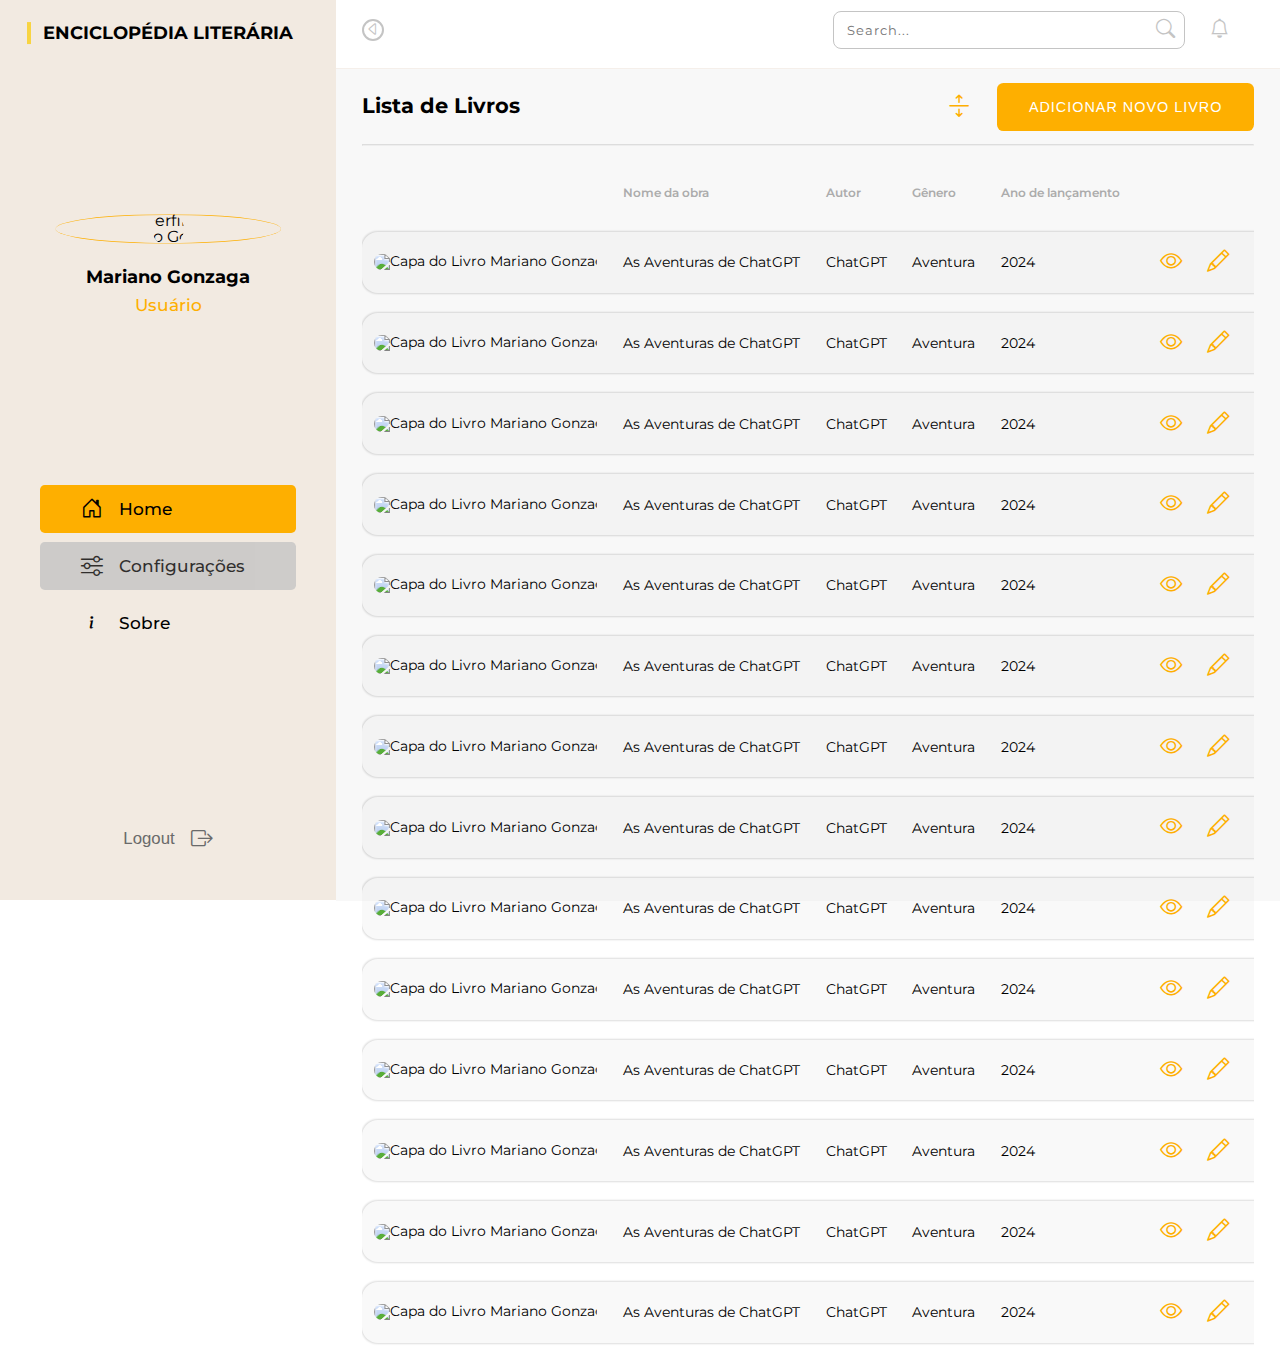
==== commit a52bb15e: "Criação da pagina visualizar livro e ajuste de bugs" ====
--- a/index.html
+++ b/index.html
@@ -4,7 +4,7 @@
 <head>
     <meta charset="UTF-8">
     <meta name="viewport" content="width=device-width, initial-scale=1.0">
-    <title>Enciclopédia literária</title>
+    <title>ADS | Enciclopédia literária</title>
     <link rel="shortcut icon" href="img/favicon.ico" type="image/x-icon">
     <link rel="stylesheet" href="css/reset.css">
     <link rel="stylesheet" href="css/variaveis-body.css">
--- a/css/header.css
+++ b/css/header.css
@@ -21,12 +21,12 @@
     font-weight: bold;
     font-size: 1.2rem;
     border: none;
-    cursor: pointer;    
+    cursor: pointer;
     transition: all .3s;
 }
 
 header button.caret-left {
-    margin-right: auto;    
+    margin-right: auto;
     font-size: 1rem;
     height: 1.375rem;
     width: 1.375rem;
@@ -63,7 +63,7 @@
     font-family: var(--font-montserrat);
     outline: none;
     transition: all .3s;
-    width: 100%;
+    width: 22rem;
 }
 
 header .form-search input:focus {
--- a/css/medias-querys.css
+++ b/css/medias-querys.css
@@ -4,13 +4,13 @@
         width: 3.43rem;
         padding: 1.7rem;
     }
-    
+
     aside .profile .container-img {
         margin-top: 3.75rem;
     }
 
     aside .profile img {
-        width: 3.43rem;  
+        width: 3.43rem;
         height: 3.43rem;
     }
 
@@ -18,10 +18,12 @@
         display: none;
     }
 
-    aside .logo, aside button.logout span, aside .navbar .nav-link span {
-        display: none;
-    }
-    
+    aside .logo,
+    aside button.logout span,
+    aside .navbar .nav-link span {
+        display: none;
+    }
+
     aside .navbar .nav-link {
         padding: 0.8rem 1rem;
         display: flex;
@@ -39,19 +41,50 @@
     }
 
     main table th {
-        padding: 0.4rem 0.8rem;    
+        padding: 0.4rem 0.8rem;
+    }
+
+}
+
+@media only screen and (max-width: 800px) {
+    main img {
+        width: calc(100% - 4rem);
+    }
+
+    main .libre {
+        display: block;
+    }
+
+    main .group-buttons {
+        position: absolute;
+        top: 0;
+        right: 0;
+        max-height: 45vh;
+        height: 45vh;
+        max-width: 4rem;
+        width: 4rem;
+        display: flex;
+        flex-direction: column;
+        justify-content: space-around;
+        align-items: center;
+        gap: 1rem;
+        border: 0.05rem solid var(--text-color);
+        background-color: #626262;
+        border-left: none;
+        border-radius: 0 0.4rem 0.4rem 0;
+        box-shadow: #00000025 0 0 8px;
     }
 }
 
 @media only screen and (max-width: 660px) {
     aside {
-        display: none; 
+        display: none;
     }
 
     .container {
         margin-left: 0;
     }
-    
+
     main .container-table {
         max-width: 100vw;
         overflow: auto;
@@ -79,26 +112,32 @@
         left: 0;
         animation: surgirAsideReverse 0.3s ease-in-out forwards;
     }
-    
+
+    header .form-search input {
+        width: 16rem;
+    }
+
     @keyframes surgirAside {
         0% {
             transform: translateX(-6.83rem);
         }
+
         100% {
             transform: translateX(0);
         }
     }
-    
-    
+
+
     @keyframes surgirAsideReverse {
         0% {
             transform: translateX(0);
         }
+
         100% {
             transform: translateX(-6.83rem);
         }
     }
-    
+
 }
 
 @media only screen and (max-width: 550px) {
@@ -125,11 +164,11 @@
         letter-spacing: -1.2px;
         margin-right: auto;
     }
-    
+
     header button {
         font-size: 1.5rem;
     }
-    
+
     header button.bell {
         margin: 0;
     }
@@ -144,6 +183,7 @@
 
     header .form-search input {
         padding: 0.8rem;
+        width: 100%;
     }
 
     main .container-main h2 {
@@ -167,31 +207,32 @@
         letter-spacing: 0.0625rem;
         font-size: 0.7rem;
         padding: 0.9rem 2rem;
-        border-radius: 0.4rem;    
-    }
-
-    main > hr {
+        border-radius: 0.4rem;
+    }
+
+    main>hr {
         margin-bottom: 0;
     }
 
     main table th {
-        padding: 0 0.8rem;    
-    }
-
-    main table th:nth-child(n+3):nth-child(-n+5), main table td:nth-child(n+3):nth-child(-n+5) {
-        display: none;    
+        padding: 0 0.8rem;
+    }
+
+    main table th:nth-child(n+3):nth-child(-n+5),
+    main table td:nth-child(n+3):nth-child(-n+5) {
+        display: none;
     }
 
     main table td {
         font-size: 0.8rem;
     }
-    
+
     main table td img {
         width: 3.6rem;
         height: 3.06rem;
-    } 
+    }
 
     main table .group-buttons button {
         font-size: 1.2rem;
-    } 
+    }
 }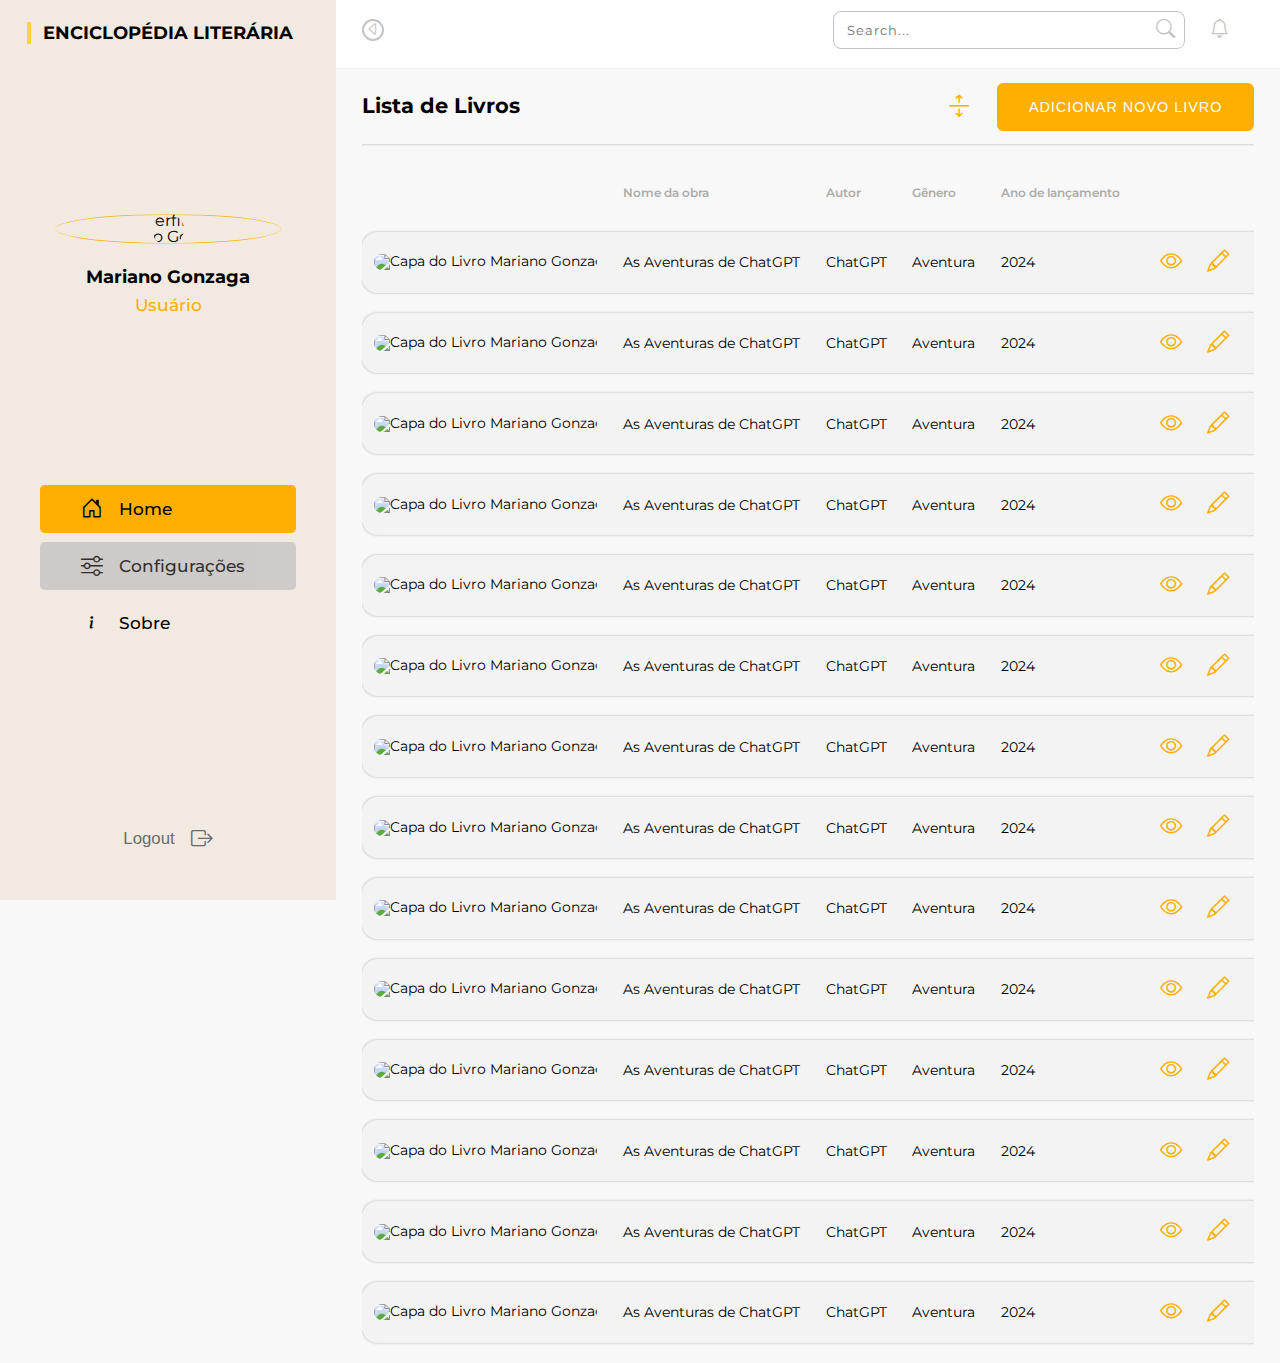
==== commit 8bd39e26: "Ajuste de bugs e criação do button close" ====
--- a/index.html
+++ b/index.html
@@ -295,6 +295,7 @@
     <aside>
         <h1 class="logo">Enciclopédia literária</h1>
         <figure class="profile">
+            <button class="close"><i class="bi bi-x-lg"></i></button>
             <div class="container-img">
                 <img src="https://images.pexels.com/photos/2379004/pexels-photo-2379004.jpeg?auto=compress&cs=tinysrgb&w=1260&h=750&dpr=2"
                     alt="Foto de Perfil do Usuário Mariano Gonzaga">
@@ -332,6 +333,7 @@
         </button>
     </aside>
     <script src="js/script.js"></script>
+    <script src="js/main-home.js"></script>
 </body>
 
 </html>--- a/css/variaveis-body.css
+++ b/css/variaveis-body.css
@@ -14,4 +14,5 @@
 body {
     font-family: var(--font-montserrat);
     user-select: none;
+    background-color: #F8F8F8;  
 }--- a/css/aside.css
+++ b/css/aside.css
@@ -179,4 +179,8 @@
 
 aside button.logout i {
     font-size: 1.35rem;
+}
+
+aside button.close {
+    display: none;
 }--- a/css/header.css
+++ b/css/header.css
@@ -8,7 +8,8 @@
     justify-content: flex-end;
     align-items: center;
     padding: 0 1.6rem;
-    margin-bottom: 0.5rem;
+    padding-bottom: 0.5rem;
+    background-color: var(--white-color);
 }
 
 header h2.logo {
@@ -55,6 +56,7 @@
 }
 
 header .form-search input {
+    background-color: var(--white-color);
     border: 0.05rem solid var(--text-secondary-color);
     color: var(--text-secondary-color);
     padding: 0.6rem 0.8rem;
--- a/css/main-home.css
+++ b/css/main-home.css
@@ -1,5 +1,4 @@
-main {
-    background-color: #F8F8F8;    
+main {   
     padding: 0 1.6rem;
     height: calc(100vh - 4.25rem);
     border-top: 0.0625rem #f2eae1a5 solid;
@@ -10,10 +9,9 @@
     justify-content: flex-end;
     align-items: center;
     margin: 0;
-    padding: 0.8rem 0;
     gap: 1rem;
-    max-height: 3.1rem;
-    height: 3.1rem;
+    max-height: 4.7rem;
+    height: 4.7rem;
 }
 
 main h2 {
--- a/css/medias-querys.css
+++ b/css/medias-querys.css
@@ -47,15 +47,29 @@
 }
 
 @media only screen and (max-width: 800px) {
+    main form button {
+        display: block;
+        width: 100%;
+    }
+    main form .group-inputs, main form .descricao {
+        padding: 0.5rem;
+        margin: 1.7rem 0;
+    }
+    main form .group-inputs {
+        grid-template-columns: 1fr;
+    }
+
     main img {
         width: calc(100% - 4rem);
     }
-
+    main {
+        margin-bottom: 5rem;
+    }
     main .libre {
         display: block;
     }
 
-    main .group-buttons {
+    main article .group-buttons {
         position: absolute;
         top: 0;
         right: 0;
@@ -74,9 +88,45 @@
         border-radius: 0 0.4rem 0.4rem 0;
         box-shadow: #00000025 0 0 8px;
     }
+
 }
 
 @media only screen and (max-width: 660px) {
+    
+    aside.active button.close {
+        display: block;
+        border: 0.1rem solid var(--secondary-color);
+        background-color: transparent;
+        width: 3rem;
+        height: 3rem;
+        font-size: 1.5rem;
+        border-radius: 50%;
+        border-left: none;
+        border-bottom: none;
+        cursor: pointer;
+        transition: all .3s;
+    }
+
+    aside.active button.close:hover {
+        animation: close .3s forwards;
+    }
+
+    @keyframes close {
+        0% {
+            transform: rotate(0deg);
+            border-left: none;
+            border-bottom: none;
+        }
+        
+        30%, 100% {
+            transform: rotate(720deg);
+            border-left: 0.1rem solid var(--secondary-color);
+            border-bottom: 0.1rem solid var(--secondary-color);
+            box-shadow: #00000025 0 0 8px;
+            text-shadow: #00000037 0 0 8px;
+        }
+    }
+
     aside {
         display: none;
     }
@@ -97,7 +147,7 @@
 
     aside.active {
         display: flex;
-        position: absolute;
+        position: fixed;
         top: 0;
         bottom: 0;
         left: 0;
@@ -137,14 +187,32 @@
             transform: translateX(-6.83rem);
         }
     }
-
 }
 
 @media only screen and (max-width: 550px) {
+    body.bg-blur::after { 
+        content: "";
+        position: absolute;
+        top: 0;
+        bottom: 0;
+        left: 0;
+        right: 0;
+        background-color: rgba(255, 255, 255, 0.274);
+        backdrop-filter: blur(8px);
+        z-index: 1;
+    }
+
+    aside {
+        z-index: 2;
+        border-right: 0.02rem solid var(--text-tertiary-color);
+    }
+
     header {
         flex-direction: column-reverse;
-        margin: 1.6rem 0 2.2rem 0;
-        gap: 1.08rem;
+        padding: 2.2rem 1.6rem;
+        margin: 0;
+        gap: 1rem;    
+        height: 4.25rem; 
     }
 
     header .container-header-mobile {
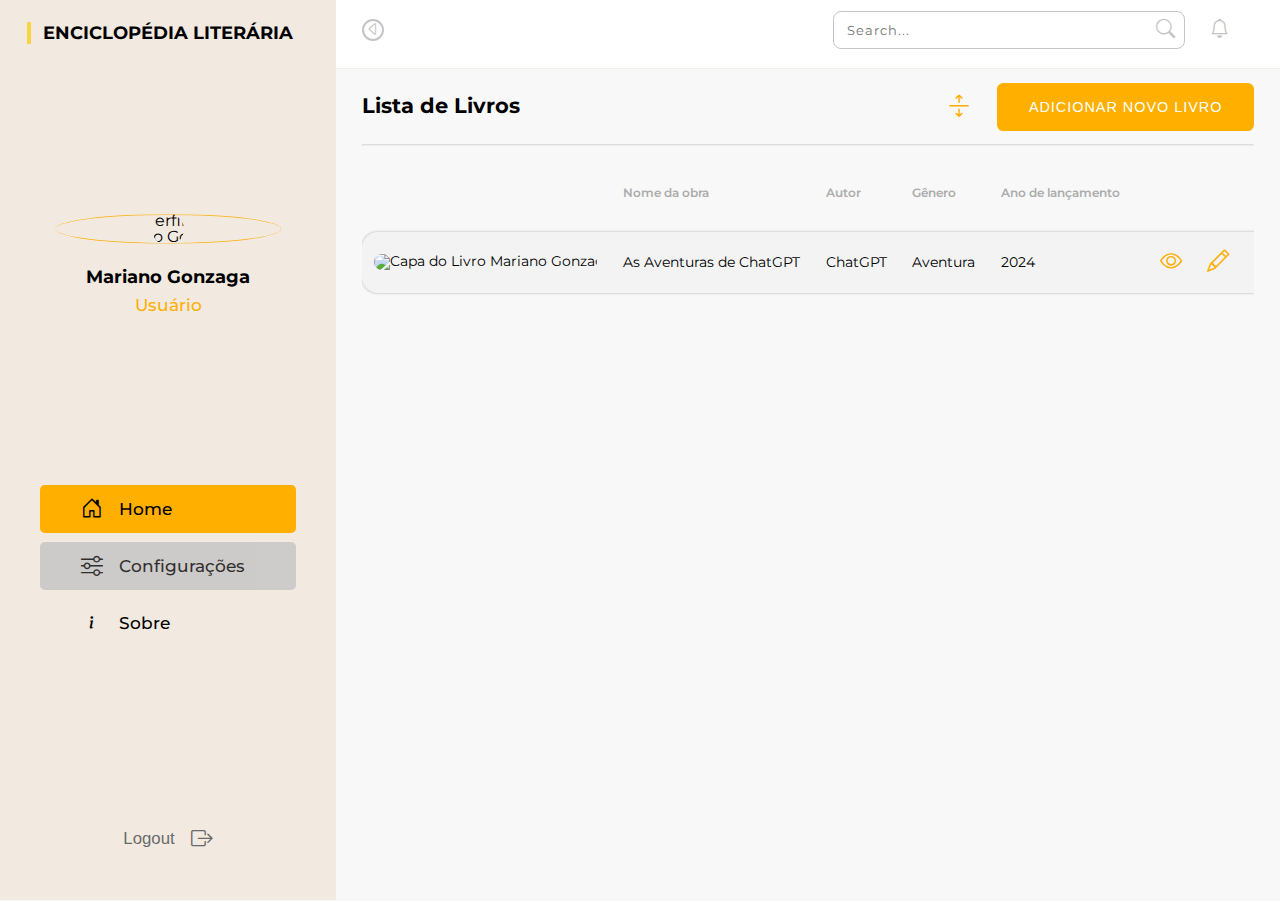
==== commit fe0155d6: "Update index.html" ====
--- a/index.html
+++ b/index.html
@@ -66,227 +66,6 @@
                                 </div>
                             </td>
                         </tr>
-                        <tr>
-                            <td>
-                                <img src="https://images.pexels.com/photos/2379004/pexels-photo-2379004.jpeg?auto=compress&cs=tinysrgb&w=1260&h=750&dpr=2"
-                                alt="Capa do Livro Mariano Gonzaga">
-                            </td>
-                            <td>As Aventuras de ChatGPT</td>
-                            <td>ChatGPT</td>
-                            <td>Aventura</td>
-                            <td>2024</td>
-                            <td>
-                                <div class="group-buttons">
-                                    <button class="view"><i class="bi bi-eye"></i></button>
-                                    <button class="edit"><i class="bi bi-pencil"></i></button>
-                                    <button class="delete"><i class="bi bi-trash2"></i></button>
-                                </div>
-                            </td>
-                        </tr>
-                        <tr>
-                            <td>
-                                <img src="https://images.pexels.com/photos/2379004/pexels-photo-2379004.jpeg?auto=compress&cs=tinysrgb&w=1260&h=750&dpr=2"
-                                alt="Capa do Livro Mariano Gonzaga">
-                            </td>
-                            <td>As Aventuras de ChatGPT</td>
-                            <td>ChatGPT</td>
-                            <td>Aventura</td>
-                            <td>2024</td>
-                            <td>
-                                <div class="group-buttons">
-                                    <button class="view"><i class="bi bi-eye"></i></button>
-                                    <button class="edit"><i class="bi bi-pencil"></i></button>
-                                    <button class="delete"><i class="bi bi-trash2"></i></button>
-                                </div>
-                            </td>
-                        </tr>
-                        <tr>
-                            <td>
-                                <img src="https://images.pexels.com/photos/2379004/pexels-photo-2379004.jpeg?auto=compress&cs=tinysrgb&w=1260&h=750&dpr=2"
-                                alt="Capa do Livro Mariano Gonzaga">
-                            </td>
-                            <td>As Aventuras de ChatGPT</td>
-                            <td>ChatGPT</td>
-                            <td>Aventura</td>
-                            <td>2024</td>
-                            <td>
-                                <div class="group-buttons">
-                                    <button class="view"><i class="bi bi-eye"></i></button>
-                                    <button class="edit"><i class="bi bi-pencil"></i></button>
-                                    <button class="delete"><i class="bi bi-trash2"></i></button>
-                                </div>
-                            </td>
-                        </tr>
-                        <tr>
-                            <td>
-                                <img src="https://images.pexels.com/photos/2379004/pexels-photo-2379004.jpeg?auto=compress&cs=tinysrgb&w=1260&h=750&dpr=2"
-                                alt="Capa do Livro Mariano Gonzaga">
-                            </td>
-                            <td>As Aventuras de ChatGPT</td>
-                            <td>ChatGPT</td>
-                            <td>Aventura</td>
-                            <td>2024</td>
-                            <td>
-                                <div class="group-buttons">
-                                    <button class="view"><i class="bi bi-eye"></i></button>
-                                    <button class="edit"><i class="bi bi-pencil"></i></button>
-                                    <button class="delete"><i class="bi bi-trash2"></i></button>
-                                </div>
-                            </td>
-                        </tr>
-                        <tr>
-                            <td>
-                                <img src="https://images.pexels.com/photos/2379004/pexels-photo-2379004.jpeg?auto=compress&cs=tinysrgb&w=1260&h=750&dpr=2"
-                                alt="Capa do Livro Mariano Gonzaga">
-                            </td>
-                            <td>As Aventuras de ChatGPT</td>
-                            <td>ChatGPT</td>
-                            <td>Aventura</td>
-                            <td>2024</td>
-                            <td>
-                                <div class="group-buttons">
-                                    <button class="view"><i class="bi bi-eye"></i></button>
-                                    <button class="edit"><i class="bi bi-pencil"></i></button>
-                                    <button class="delete"><i class="bi bi-trash2"></i></button>
-                                </div>
-                            </td>
-                        </tr>
-                        <tr>
-                            <td>
-                                <img src="https://images.pexels.com/photos/2379004/pexels-photo-2379004.jpeg?auto=compress&cs=tinysrgb&w=1260&h=750&dpr=2"
-                                alt="Capa do Livro Mariano Gonzaga">
-                            </td>
-                            <td>As Aventuras de ChatGPT</td>
-                            <td>ChatGPT</td>
-                            <td>Aventura</td>
-                            <td>2024</td>
-                            <td>
-                                <div class="group-buttons">
-                                    <button class="view"><i class="bi bi-eye"></i></button>
-                                    <button class="edit"><i class="bi bi-pencil"></i></button>
-                                    <button class="delete"><i class="bi bi-trash2"></i></button>
-                                </div>
-                            </td>
-                        </tr>
-                        <tr>
-                            <td>
-                                <img src="https://images.pexels.com/photos/2379004/pexels-photo-2379004.jpeg?auto=compress&cs=tinysrgb&w=1260&h=750&dpr=2"
-                                alt="Capa do Livro Mariano Gonzaga">
-                            </td>
-                            <td>As Aventuras de ChatGPT</td>
-                            <td>ChatGPT</td>
-                            <td>Aventura</td>
-                            <td>2024</td>
-                            <td>
-                                <div class="group-buttons">
-                                    <button class="view"><i class="bi bi-eye"></i></button>
-                                    <button class="edit"><i class="bi bi-pencil"></i></button>
-                                    <button class="delete"><i class="bi bi-trash2"></i></button>
-                                </div>
-                            </td>
-                        </tr>
-                        <tr>
-                            <td>
-                                <img src="https://images.pexels.com/photos/2379004/pexels-photo-2379004.jpeg?auto=compress&cs=tinysrgb&w=1260&h=750&dpr=2"
-                                alt="Capa do Livro Mariano Gonzaga">
-                            </td>
-                            <td>As Aventuras de ChatGPT</td>
-                            <td>ChatGPT</td>
-                            <td>Aventura</td>
-                            <td>2024</td>
-                            <td>
-                                <div class="group-buttons">
-                                    <button class="view"><i class="bi bi-eye"></i></button>
-                                    <button class="edit"><i class="bi bi-pencil"></i></button>
-                                    <button class="delete"><i class="bi bi-trash2"></i></button>
-                                </div>
-                            </td>
-                        </tr>
-                        <tr>
-                            <td>
-                                <img src="https://images.pexels.com/photos/2379004/pexels-photo-2379004.jpeg?auto=compress&cs=tinysrgb&w=1260&h=750&dpr=2"
-                                alt="Capa do Livro Mariano Gonzaga">
-                            </td>
-                            <td>As Aventuras de ChatGPT</td>
-                            <td>ChatGPT</td>
-                            <td>Aventura</td>
-                            <td>2024</td>
-                            <td>
-                                <div class="group-buttons">
-                                    <button class="view"><i class="bi bi-eye"></i></button>
-                                    <button class="edit"><i class="bi bi-pencil"></i></button>
-                                    <button class="delete"><i class="bi bi-trash2"></i></button>
-                                </div>
-                            </td>
-                        </tr>
-                        <tr>
-                            <td>
-                                <img src="https://images.pexels.com/photos/2379004/pexels-photo-2379004.jpeg?auto=compress&cs=tinysrgb&w=1260&h=750&dpr=2"
-                                alt="Capa do Livro Mariano Gonzaga">
-                            </td>
-                            <td>As Aventuras de ChatGPT</td>
-                            <td>ChatGPT</td>
-                            <td>Aventura</td>
-                            <td>2024</td>
-                            <td>
-                                <div class="group-buttons">
-                                    <button class="view"><i class="bi bi-eye"></i></button>
-                                    <button class="edit"><i class="bi bi-pencil"></i></button>
-                                    <button class="delete"><i class="bi bi-trash2"></i></button>
-                                </div>
-                            </td>
-                        </tr>
-                        <tr>
-                            <td>
-                                <img src="https://images.pexels.com/photos/2379004/pexels-photo-2379004.jpeg?auto=compress&cs=tinysrgb&w=1260&h=750&dpr=2"
-                                alt="Capa do Livro Mariano Gonzaga">
-                            </td>
-                            <td>As Aventuras de ChatGPT</td>
-                            <td>ChatGPT</td>
-                            <td>Aventura</td>
-                            <td>2024</td>
-                            <td>
-                                <div class="group-buttons">
-                                    <button class="view"><i class="bi bi-eye"></i></button>
-                                    <button class="edit"><i class="bi bi-pencil"></i></button>
-                                    <button class="delete"><i class="bi bi-trash2"></i></button>
-                                </div>
-                            </td>
-                        </tr>
-                        <tr>
-                            <td>
-                                <img src="https://images.pexels.com/photos/2379004/pexels-photo-2379004.jpeg?auto=compress&cs=tinysrgb&w=1260&h=750&dpr=2"
-                                alt="Capa do Livro Mariano Gonzaga">
-                            </td>
-                            <td>As Aventuras de ChatGPT</td>
-                            <td>ChatGPT</td>
-                            <td>Aventura</td>
-                            <td>2024</td>
-                            <td>
-                                <div class="group-buttons">
-                                    <button class="view"><i class="bi bi-eye"></i></button>
-                                    <button class="edit"><i class="bi bi-pencil"></i></button>
-                                    <button class="delete"><i class="bi bi-trash2"></i></button>
-                                </div>
-                            </td>
-                        </tr>
-                        <tr>
-                            <td>
-                                <img src="https://images.pexels.com/photos/2379004/pexels-photo-2379004.jpeg?auto=compress&cs=tinysrgb&w=1260&h=750&dpr=2"
-                                alt="Capa do Livro Mariano Gonzaga">
-                            </td>
-                            <td>As Aventuras de ChatGPT</td>
-                            <td>ChatGPT</td>
-                            <td>Aventura</td>
-                            <td>2024</td>
-                            <td>
-                                <div class="group-buttons">
-                                    <button class="view"><i class="bi bi-eye"></i></button>
-                                    <button class="edit"><i class="bi bi-pencil"></i></button>
-                                    <button class="delete"><i class="bi bi-trash2"></i></button>
-                                </div>
-                            </td>
-                        </tr>
                     </tbody>
                 </table>
             </div>
--- a/css/main-home.css
+++ b/css/main-home.css
@@ -38,6 +38,23 @@
     justify-content: center;
     align-items: center;    
     transition: all .2s ease-in;
+}
+
+main a.add-new-libre {
+    font-weight: 500;
+    color: var(--white-color);
+    text-transform: uppercase;
+    background-color: var(--secondary-color);
+    letter-spacing: 0.0625rem;
+    font-size: 0.9rem;
+    padding: 1rem 2rem;
+    border-radius: 0.4rem;   
+    text-decoration:none; 
+}
+
+main a.add-new-libre:hover {
+    color: var(--text-color); 
+    text-decoration:none;   
 }
 
 main button.add-new-libre {
--- a/css/medias-querys.css
+++ b/css/medias-querys.css
@@ -61,9 +61,6 @@
 
     main img {
         width: calc(100% - 4rem);
-    }
-    main {
-        margin-bottom: 5rem;
     }
     main .libre {
         display: block;
@@ -92,7 +89,8 @@
 }
 
 @media only screen and (max-width: 660px) {
-    
+
+
     aside.active button.close {
         display: block;
         border: 0.1rem solid var(--secondary-color);
@@ -152,8 +150,12 @@
         bottom: 0;
         left: 0;
         animation: surgirAside 0.3s ease-in-out forwards;
-    }
-
+        z-index: 2;
+        box-shadow: #00000025 0 0 8px;
+        border-left: 0.8rem solid var(--secondary-color);
+        border-right: 0.1rem solid var(--secondary-color);
+    }
+    
     aside.reverse {
         display: flex;
         position: absolute;
@@ -161,6 +163,10 @@
         bottom: 0;
         left: 0;
         animation: surgirAsideReverse 0.3s ease-in-out forwards;
+        z-index: 2;
+        box-shadow: #00000025 0 0 8px;
+        border-left: 0.8rem solid var(--secondary-color);
+        border-right: 0.1rem solid var(--secondary-color);
     }
 
     header .form-search input {
@@ -185,11 +191,9 @@
 
         100% {
             transform: translateX(-6.83rem);
-        }
-    }
-}
-
-@media only screen and (max-width: 550px) {
+            display: none;
+        }
+    }
     body.bg-blur::after { 
         content: "";
         position: absolute;
@@ -201,7 +205,9 @@
         backdrop-filter: blur(8px);
         z-index: 1;
     }
-
+}
+
+@media only screen and (max-width: 550px) {
     aside {
         z-index: 2;
         border-right: 0.02rem solid var(--text-tertiary-color);
